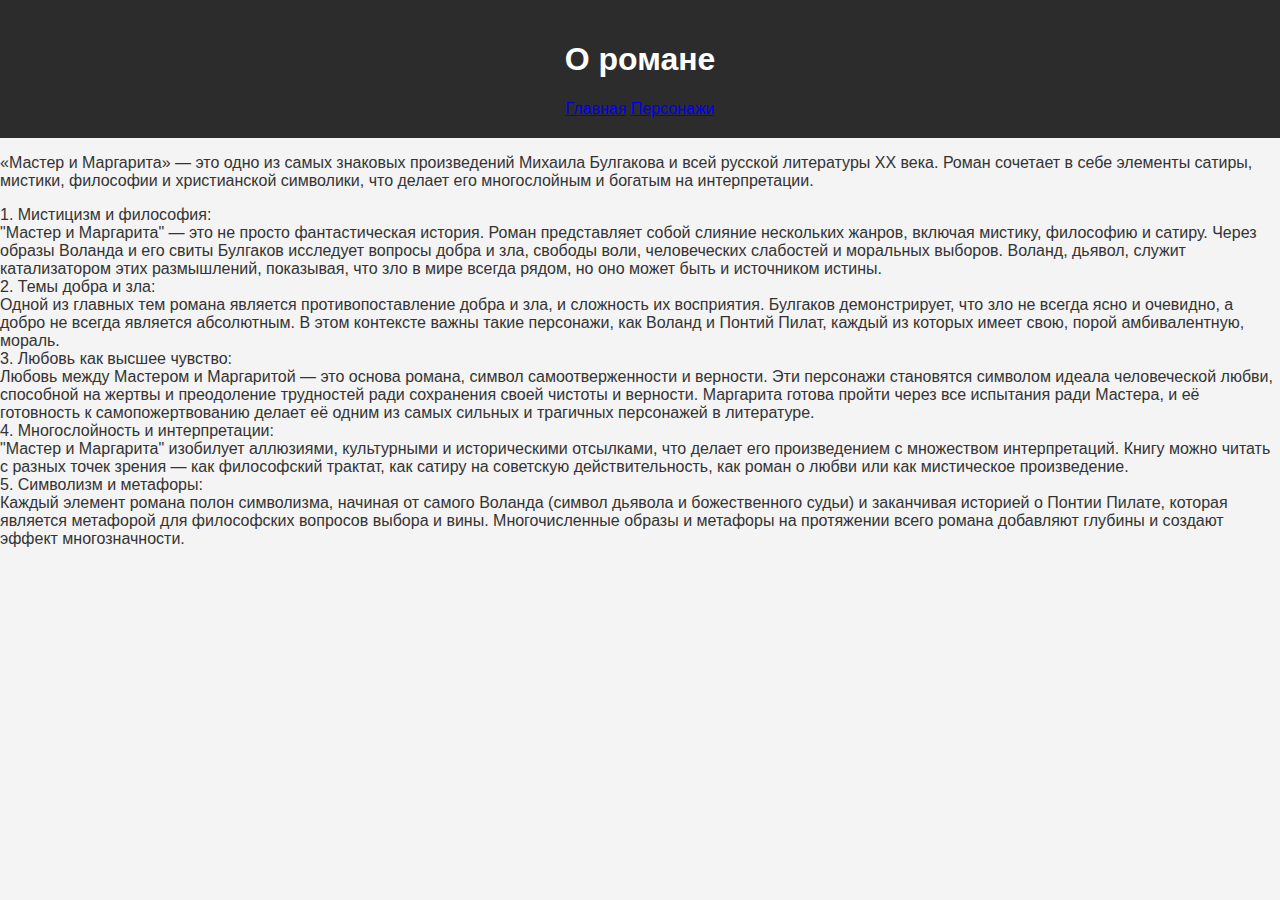
==== about.html @ 3c41e093 "Update about.html" ====
<!DOCTYPE html>
<html lang="ru">
<head>
    <meta charset="UTF-8">
    <meta name="viewport" content="width=device-width, initial-scale=1.0">
    <title>О романе - Мастер и Маргарита</title>
    <link rel="stylesheet" href="styles.css">
</head>
<body>
    <header>
        <h1>О романе</h1>
        <nav>
            <a href="index.html">Главная</a>
            <a href="characters.html">Персонажи</a>
        </nav>
    </header>
    <section>
        <p>«Мастер и Маргарита» — это одно из самых знаковых произведений Михаила Булгакова и всей русской литературы XX века. Роман сочетает в себе элементы сатиры, мистики, философии и христианской символики, что делает его многослойным и богатым на интерпретации.</p>

    
        
        <p>1. Мистицизм и философия:<br>
"Мастер и Маргарита" — это не просто фантастическая история. Роман представляет собой слияние нескольких жанров, включая мистику, философию и сатиру. Через образы Воланда и его свиты Булгаков исследует вопросы добра и зла, свободы воли, человеческих слабостей и моральных выборов. Воланд, дьявол, служит катализатором этих размышлений, показывая, что зло в мире всегда рядом, но оно может быть и источником истины.<br>
2. Темы добра и зла:<br>
Одной из главных тем романа является противопоставление добра и зла, и сложность их восприятия. Булгаков демонстрирует, что зло не всегда ясно и очевидно, а добро не всегда является абсолютным. В этом контексте важны такие персонажи, как Воланд и Понтий Пилат, каждый из которых имеет свою, порой амбивалентную, мораль.<br>
3. Любовь как высшее чувство:<br>
Любовь между Мастером и Маргаритой — это основа романа, символ самоотверженности и верности. Эти персонажи становятся символом идеала человеческой любви, способной на жертвы и преодоление трудностей ради сохранения своей чистоты и верности. Маргарита готова пройти через все испытания ради Мастера, и её готовность к самопожертвованию делает её одним из самых сильных и трагичных персонажей в литературе.<br>
4. Многослойность и интерпретации:<br>
"Мастер и Маргарита" изобилует аллюзиями, культурными и историческими отсылками, что делает его произведением с множеством интерпретаций. Книгу можно читать с разных точек зрения — как философский трактат, как сатиру на советскую действительность, как роман о любви или как мистическое произведение.<br>
5. Символизм и метафоры:<br>
Каждый элемент романа полон символизма, начиная от самого Воланда (символ дьявола и божественного судьи) и заканчивая историей о Понтии Пилате, которая является метафорой для философских вопросов выбора и вины. Многочисленные образы и метафоры на протяжении всего романа добавляют глубины и создают эффект многозначности.</p>
    
    </section>
</body>
</html>
---- styles.css ----
body {
    font-family: Arial, sans-serif;
    margin: 0;
    padding: 0;
    background-color: #f4f4f4;
    color: #333;
}

header {
    background-color: #2c2c2c;
    color: white;
    padding: 20px;
    text-align: center;
}

nav ul {
    list-style-type: none;
    padding: 0;
}

nav ul li {
    display: inline;
    margin: 0 15px;
}

nav ul li a {
    color: white;
    text-decoration: none;
}

main {
    padding: 20px;
}

section {
    margin-bottom: 30px;
}

footer {
    background-color: #2c2c2c;
    color: white;
    text-align: center;
    padding: 10px 0;
}
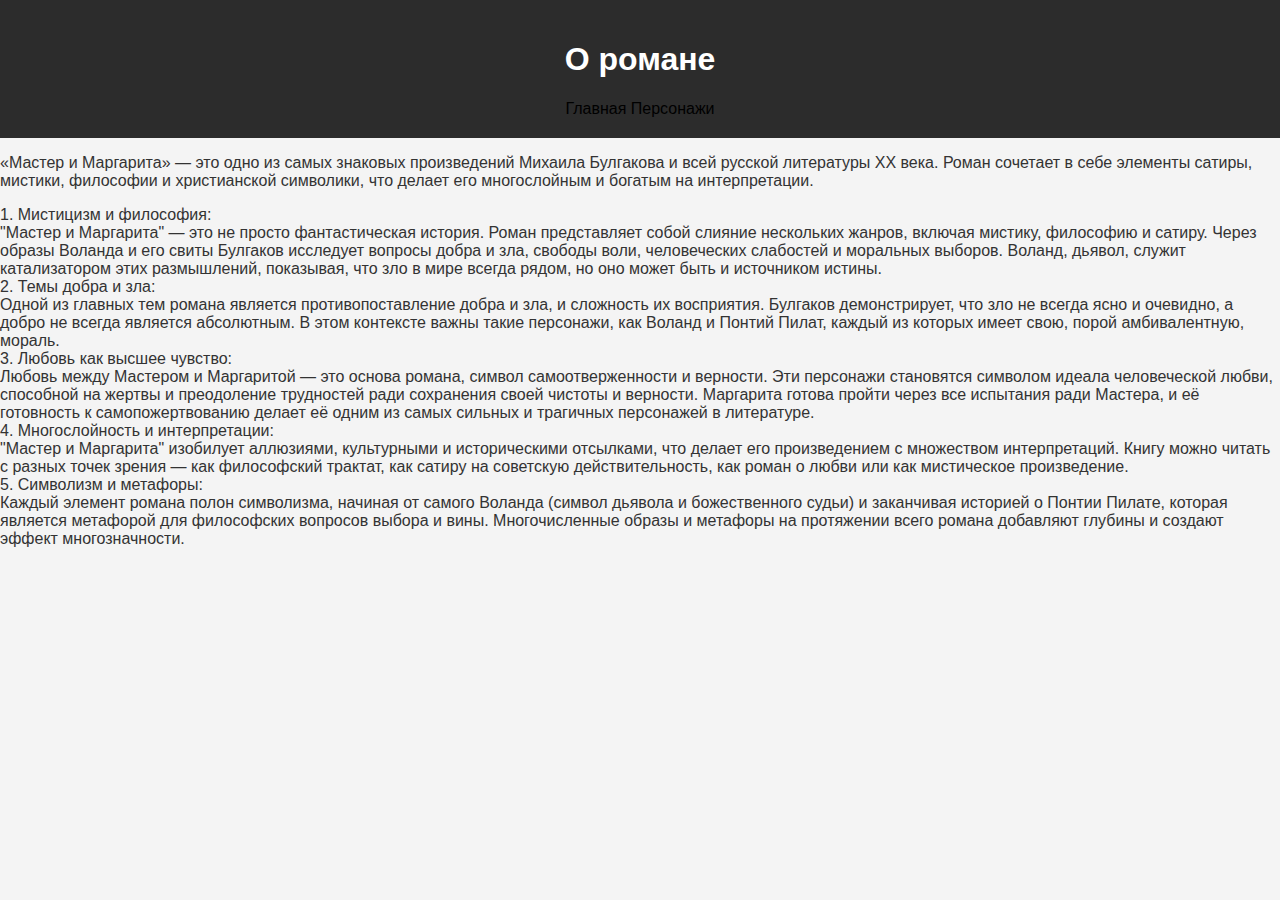
==== commit a2235ec7: "Update about.html" ====
--- a/about.html
+++ b/about.html
@@ -4,6 +4,26 @@
     <meta charset="UTF-8">
     <meta name="viewport" content="width=device-width, initial-scale=1.0">
     <title>О романе - Мастер и Маргарита</title>
+
+    <style>
+    a {
+            color: black; /* Цвет обычной ссылки */
+            text-decoration: none; /* Убирает подчёркивание */
+        }
+
+    a:hover {
+            color: blue; /* Цвет при наведении */
+        }
+
+a:visited {
+            color: grey /* Цвет для посещённых ссылок */
+        }
+
+    a:active {
+            color: red; /* Цвет при нажатии */
+        }
+    </style>
+    
     <link rel="stylesheet" href="styles.css">
 </head>
 <body>
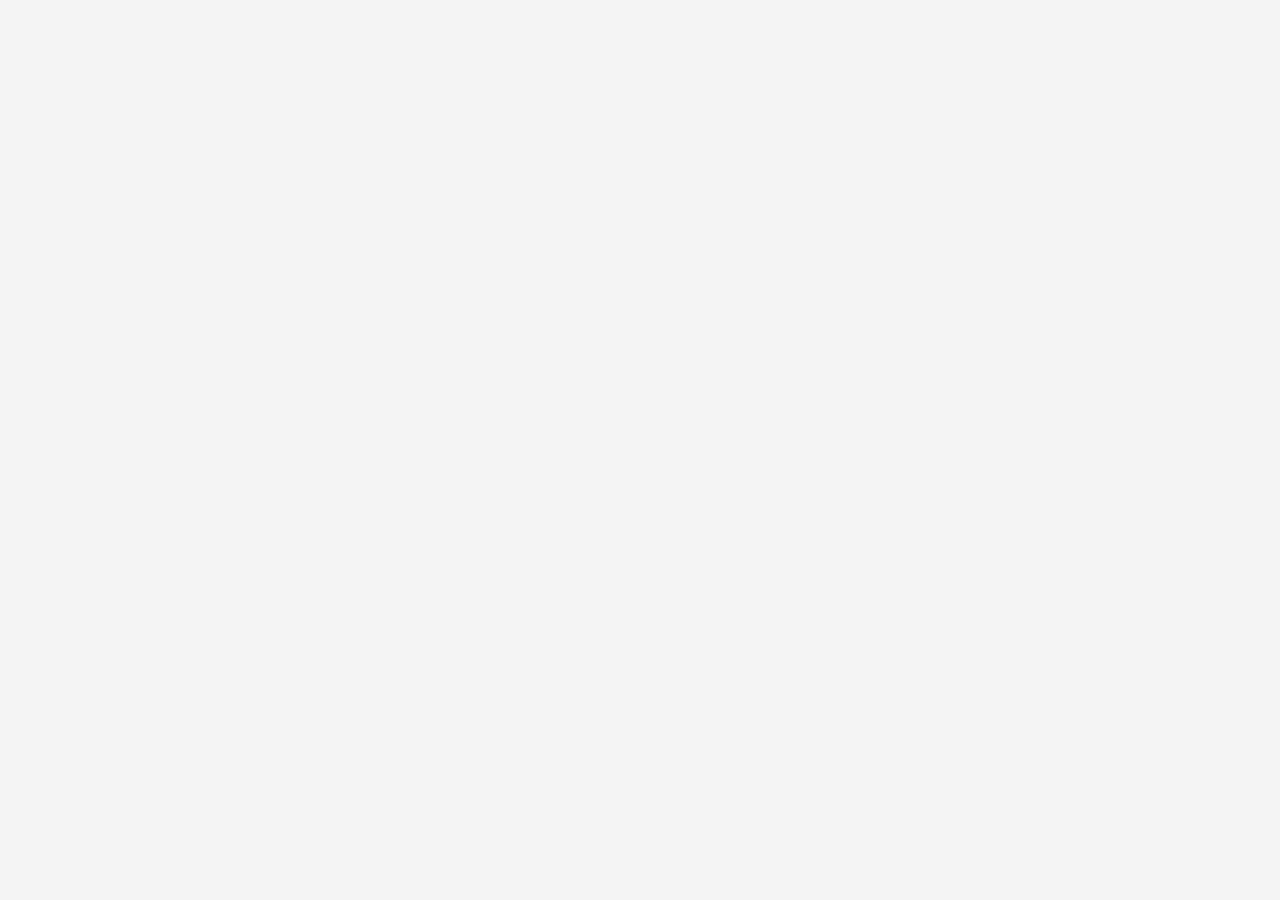
==== commit 01145575: "Update about.html" ====
--- a/about.html
+++ b/about.html
@@ -3,53 +3,25 @@
 <head>
     <meta charset="UTF-8">
     <meta name="viewport" content="width=device-width, initial-scale=1.0">
-    <title>О романе - Мастер и Маргарита</title>
-
+    <title>О романе | Мастер и Маргарита</title>
     <style>
-    a {
-            color: black; /* Цвет обычной ссылки */
-            text-decoration: none; /* Убирает подчёркивание */
+        body {
+            font-family: Arial, sans-serif;
+            background-color: #f4f4f4;
+            margin: 0;
+            padding: 20px;
         }
 
-    a:hover {
-            color: blue; /* Цвет при наведении */
+        header {
+            text-align: center;
         }
 
-a:visited {
-            color: grey /* Цвет для посещённых ссылок */
+        h1 {
+            color: #333;
         }
 
-    a:active {
-            color: red; /* Цвет при нажатии */
-        }
-    </style>
-    
-    <link rel="stylesheet" href="styles.css">
-</head>
-<body>
-    <header>
-        <h1>О романе</h1>
-        <nav>
-            <a href="index.html">Главная</a>
-            <a href="characters.html">Персонажи</a>
-        </nav>
-    </header>
-    <section>
-        <p>«Мастер и Маргарита» — это одно из самых знаковых произведений Михаила Булгакова и всей русской литературы XX века. Роман сочетает в себе элементы сатиры, мистики, философии и христианской символики, что делает его многослойным и богатым на интерпретации.</p>
-
-    
-        
-        <p>1. Мистицизм и философия:<br>
-"Мастер и Маргарита" — это не просто фантастическая история. Роман представляет собой слияние нескольких жанров, включая мистику, философию и сатиру. Через образы Воланда и его свиты Булгаков исследует вопросы добра и зла, свободы воли, человеческих слабостей и моральных выборов. Воланд, дьявол, служит катализатором этих размышлений, показывая, что зло в мире всегда рядом, но оно может быть и источником истины.<br>
-2. Темы добра и зла:<br>
-Одной из главных тем романа является противопоставление добра и зла, и сложность их восприятия. Булгаков демонстрирует, что зло не всегда ясно и очевидно, а добро не всегда является абсолютным. В этом контексте важны такие персонажи, как Воланд и Понтий Пилат, каждый из которых имеет свою, порой амбивалентную, мораль.<br>
-3. Любовь как высшее чувство:<br>
-Любовь между Мастером и Маргаритой — это основа романа, символ самоотверженности и верности. Эти персонажи становятся символом идеала человеческой любви, способной на жертвы и преодоление трудностей ради сохранения своей чистоты и верности. Маргарита готова пройти через все испытания ради Мастера, и её готовность к самопожертвованию делает её одним из самых сильных и трагичных персонажей в литературе.<br>
-4. Многослойность и интерпретации:<br>
-"Мастер и Маргарита" изобилует аллюзиями, культурными и историческими отсылками, что делает его произведением с множеством интерпретаций. Книгу можно читать с разных точек зрения — как философский трактат, как сатиру на советскую действительность, как роман о любви или как мистическое произведение.<br>
-5. Символизм и метафоры:<br>
-Каждый элемент романа полон символизма, начиная от самого Воланда (символ дьявола и божественного судьи) и заканчивая историей о Понтии Пилате, которая является метафорой для философских вопросов выбора и вины. Многочисленные образы и метафоры на протяжении всего романа добавляют глубины и создают эффект многозначности.</p>
-    
-    </section>
-</body>
-</html>
+        nav a {
+            margin: 0 15px;
+            color: #007bff;
+            text-decoration: none;
+            font-size:
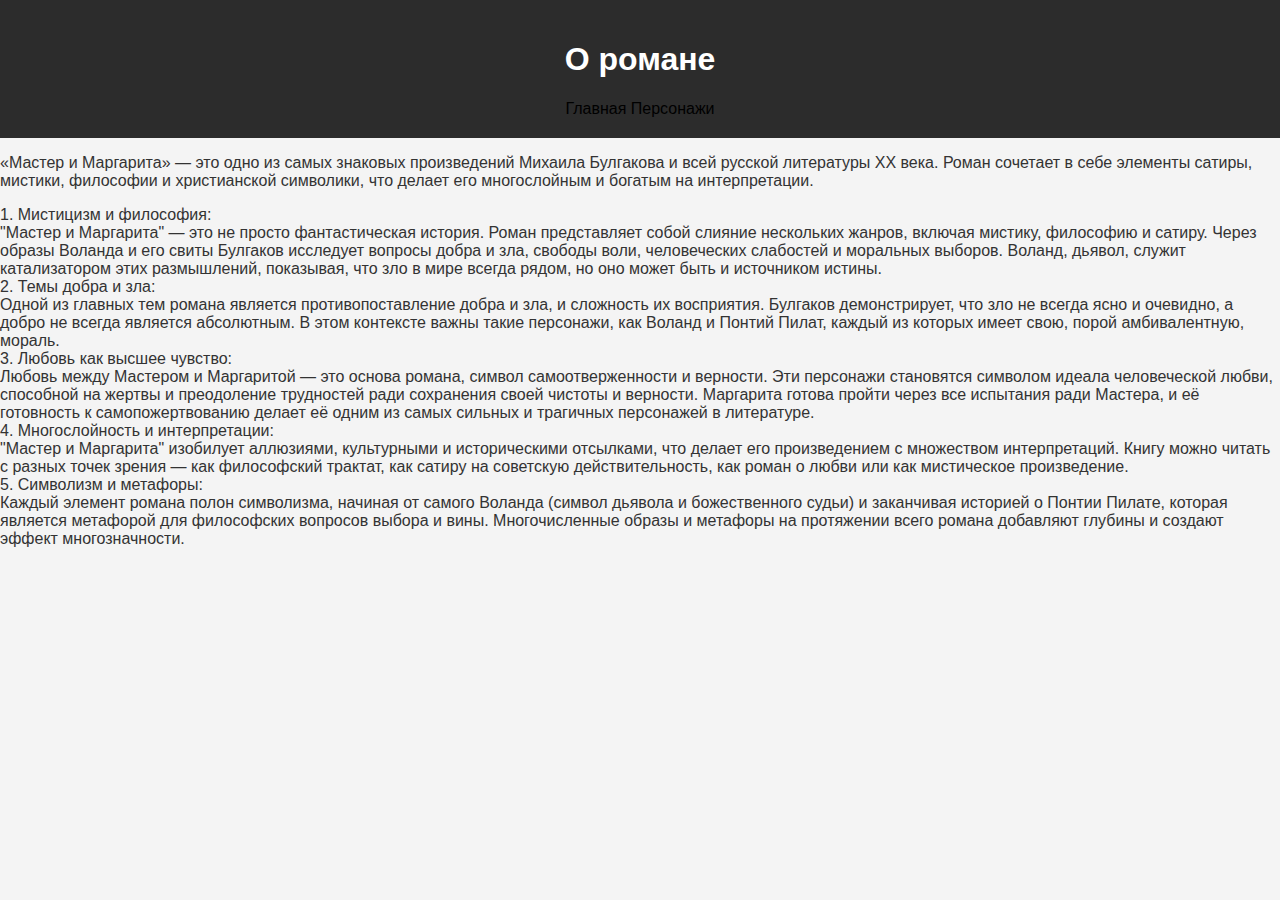
==== commit 0a8338bc: "Update about.html" ====
--- a/about.html
+++ b/about.html
@@ -3,25 +3,53 @@
 <head>
     <meta charset="UTF-8">
     <meta name="viewport" content="width=device-width, initial-scale=1.0">
-    <title>О романе | Мастер и Маргарита</title>
+    <title>О романе - Мастер и Маргарита</title>
+
     <style>
-        body {
-            font-family: Arial, sans-serif;
-            background-color: #f4f4f4;
-            margin: 0;
-            padding: 20px;
+    a {
+            color: black; /* Цвет обычной ссылки */
+            text-decoration: none; /* Убирает подчёркивание */
         }
 
-        header {
-            text-align: center;
+    a:hover {
+            color: blue; /* Цвет при наведении */
         }
 
-        h1 {
-            color: #333;
+a:visited {
+            color: grey /* Цвет для посещённых ссылок */
         }
 
-        nav a {
-            margin: 0 15px;
-            color: #007bff;
-            text-decoration: none;
-            font-size:
+    a:active {
+            color: red; /* Цвет при нажатии */
+        }
+    </style>
+    
+    <link rel="stylesheet" href="styles.css">
+</head>
+<body>
+    <header>
+        <h1>О романе</h1>
+        <nav>
+            <a href="index.html">Главная</a>
+            <a href="characters.html">Персонажи</a>
+        </nav>
+    </header>
+    <section>
+        <p>«Мастер и Маргарита» — это одно из самых знаковых произведений Михаила Булгакова и всей русской литературы XX века. Роман сочетает в себе элементы сатиры, мистики, философии и христианской символики, что делает его многослойным и богатым на интерпретации.</p>
+
+    
+        
+        <p>1. Мистицизм и философия:<br>
+"Мастер и Маргарита" — это не просто фантастическая история. Роман представляет собой слияние нескольких жанров, включая мистику, философию и сатиру. Через образы Воланда и его свиты Булгаков исследует вопросы добра и зла, свободы воли, человеческих слабостей и моральных выборов. Воланд, дьявол, служит катализатором этих размышлений, показывая, что зло в мире всегда рядом, но оно может быть и источником истины.<br>
+2. Темы добра и зла:<br>
+Одной из главных тем романа является противопоставление добра и зла, и сложность их восприятия. Булгаков демонстрирует, что зло не всегда ясно и очевидно, а добро не всегда является абсолютным. В этом контексте важны такие персонажи, как Воланд и Понтий Пилат, каждый из которых имеет свою, порой амбивалентную, мораль.<br>
+3. Любовь как высшее чувство:<br>
+Любовь между Мастером и Маргаритой — это основа романа, символ самоотверженности и верности. Эти персонажи становятся символом идеала человеческой любви, способной на жертвы и преодоление трудностей ради сохранения своей чистоты и верности. Маргарита готова пройти через все испытания ради Мастера, и её готовность к самопожертвованию делает её одним из самых сильных и трагичных персонажей в литературе.<br>
+4. Многослойность и интерпретации:<br>
+"Мастер и Маргарита" изобилует аллюзиями, культурными и историческими отсылками, что делает его произведением с множеством интерпретаций. Книгу можно читать с разных точек зрения — как философский трактат, как сатиру на советскую действительность, как роман о любви или как мистическое произведение.<br>
+5. Символизм и метафоры:<br>
+Каждый элемент романа полон символизма, начиная от самого Воланда (символ дьявола и божественного судьи) и заканчивая историей о Понтии Пилате, которая является метафорой для философских вопросов выбора и вины. Многочисленные образы и метафоры на протяжении всего романа добавляют глубины и создают эффект многозначности.</p>
+    
+    </section>
+</body>
+</html>
--- a/styles.css
+++ b/styles.css
@@ -0,0 +1,44 @@
+body {
+    font-family: Arial, sans-serif;
+    margin: 0;
+    padding: 0;
+    background-color: #f4f4f4;
+    color: #333;
+}
+
+header {
+    background-color: #2c2c2c;
+    color: white;
+    padding: 20px;
+    text-align: center;
+}
+
+nav ul {
+    list-style-type: none;
+    padding: 0;
+}
+
+nav ul li {
+    display: inline;
+    margin: 0 15px;
+}
+
+nav ul li a {
+    color: white;
+    text-decoration: none;
+}
+
+main {
+    padding: 20px;
+}
+
+section {
+    margin-bottom: 30px;
+}
+
+footer {
+    background-color: #2c2c2c;
+    color: white;
+    text-align: center;
+    padding: 10px 0;
+}
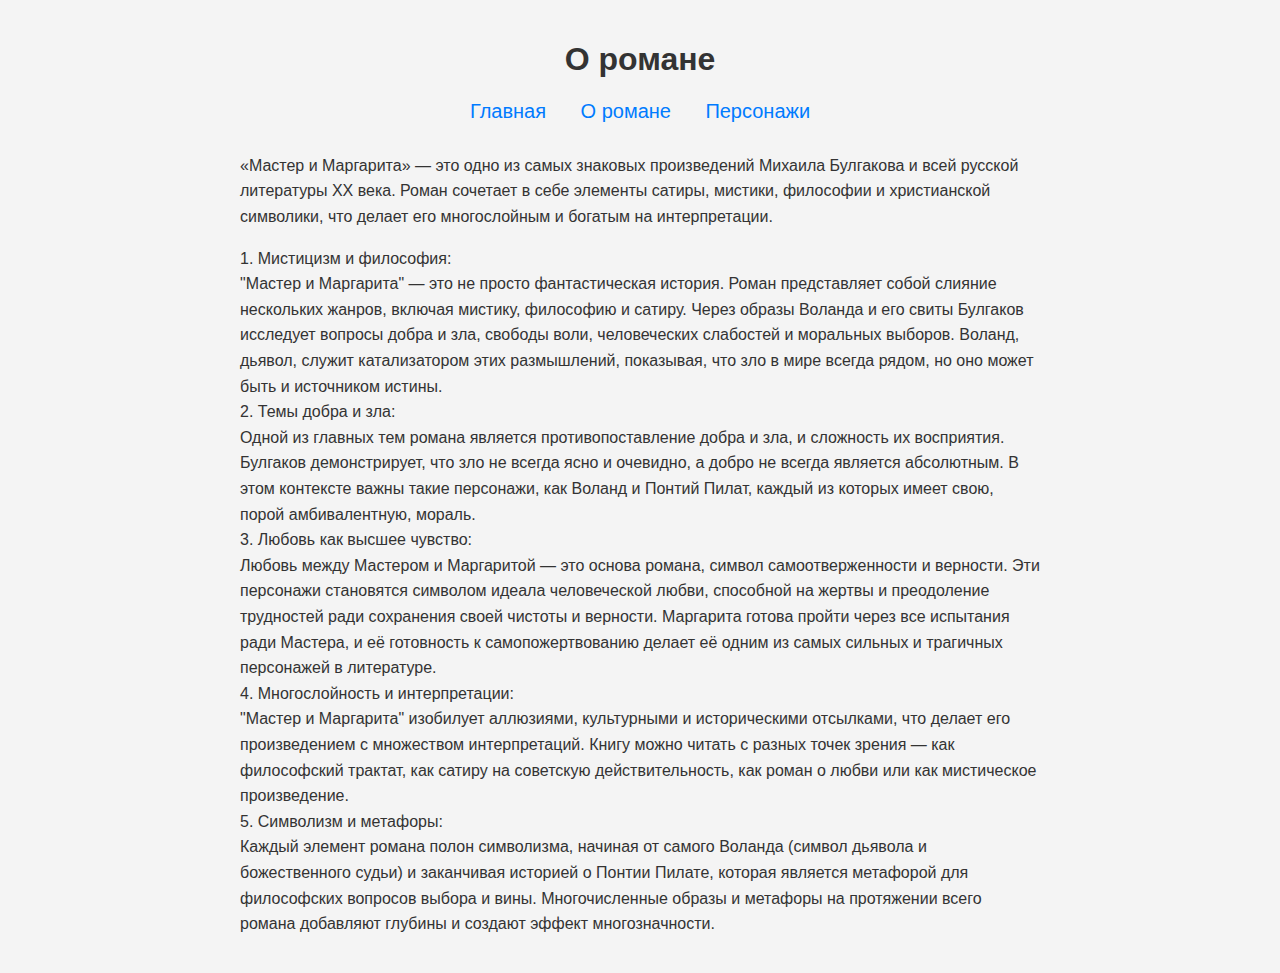
==== commit 6d2d2ecd: "Update about.html" ====
--- a/about.html
+++ b/about.html
@@ -3,42 +3,81 @@
 <head>
     <meta charset="UTF-8">
     <meta name="viewport" content="width=device-width, initial-scale=1.0">
-    <title>О романе - Мастер и Маргарита</title>
-
+    <title>О романе | Мастер и Маргарита</title>
     <style>
-    a {
-            color: black; /* Цвет обычной ссылки */
-            text-decoration: none; /* Убирает подчёркивание */
+        body {
+            font-family: Arial, sans-serif;
+            background-color: #f4f4f4;
+            margin: 0;
+            padding: 20px;
         }
 
-    a:hover {
-            color: blue; /* Цвет при наведении */
+        header {
+            text-align: center;
         }
 
-a:visited {
-            color: grey /* Цвет для посещённых ссылок */
+        h1 {
+            color: #333;
         }
 
-    a:active {
-            color: red; /* Цвет при нажатии */
+        nav a {
+            margin: 0 15px;
+            color: #007bff;
+            text-decoration: none;
+            font-size: 20px;
+            position: relative;
+            transition: color 0.3s ease;
+        }
+
+        nav a::after {
+            content: '';
+            display: block;
+            width: 0;
+            height: 2px;
+            background: #007bff;
+            transition: width 0.3s ease;
+            position: absolute;
+            left: 0;
+            bottom: -5px;
+        }
+
+        nav a:hover {
+            color: #ff4500;
+        }
+
+        nav a:hover::after {
+            width: 100%;
+        }
+
+        nav a:visited {
+            color: #007bff;
+        }
+
+        nav {
+            margin-bottom: 30px;
+        }
+
+        .content {
+            max-width: 800px;
+            margin: auto;
+            text-align: left;
+            line-height: 1.6;
+            color: #333;
         }
     </style>
-    
-    <link rel="stylesheet" href="styles.css">
 </head>
 <body>
     <header>
         <h1>О романе</h1>
         <nav>
             <a href="index.html">Главная</a>
+            <a href="about.html">О романе</a>
             <a href="characters.html">Персонажи</a>
         </nav>
     </header>
-    <section>
+
+    <main class="content">
         <p>«Мастер и Маргарита» — это одно из самых знаковых произведений Михаила Булгакова и всей русской литературы XX века. Роман сочетает в себе элементы сатиры, мистики, философии и христианской символики, что делает его многослойным и богатым на интерпретации.</p>
-
-    
-        
         <p>1. Мистицизм и философия:<br>
 "Мастер и Маргарита" — это не просто фантастическая история. Роман представляет собой слияние нескольких жанров, включая мистику, философию и сатиру. Через образы Воланда и его свиты Булгаков исследует вопросы добра и зла, свободы воли, человеческих слабостей и моральных выборов. Воланд, дьявол, служит катализатором этих размышлений, показывая, что зло в мире всегда рядом, но оно может быть и источником истины.<br>
 2. Темы добра и зла:<br>
@@ -49,7 +88,6 @@
 "Мастер и Маргарита" изобилует аллюзиями, культурными и историческими отсылками, что делает его произведением с множеством интерпретаций. Книгу можно читать с разных точек зрения — как философский трактат, как сатиру на советскую действительность, как роман о любви или как мистическое произведение.<br>
 5. Символизм и метафоры:<br>
 Каждый элемент романа полон символизма, начиная от самого Воланда (символ дьявола и божественного судьи) и заканчивая историей о Понтии Пилате, которая является метафорой для философских вопросов выбора и вины. Многочисленные образы и метафоры на протяжении всего романа добавляют глубины и создают эффект многозначности.</p>
-    
-    </section>
+    </main>
 </body>
 </html>
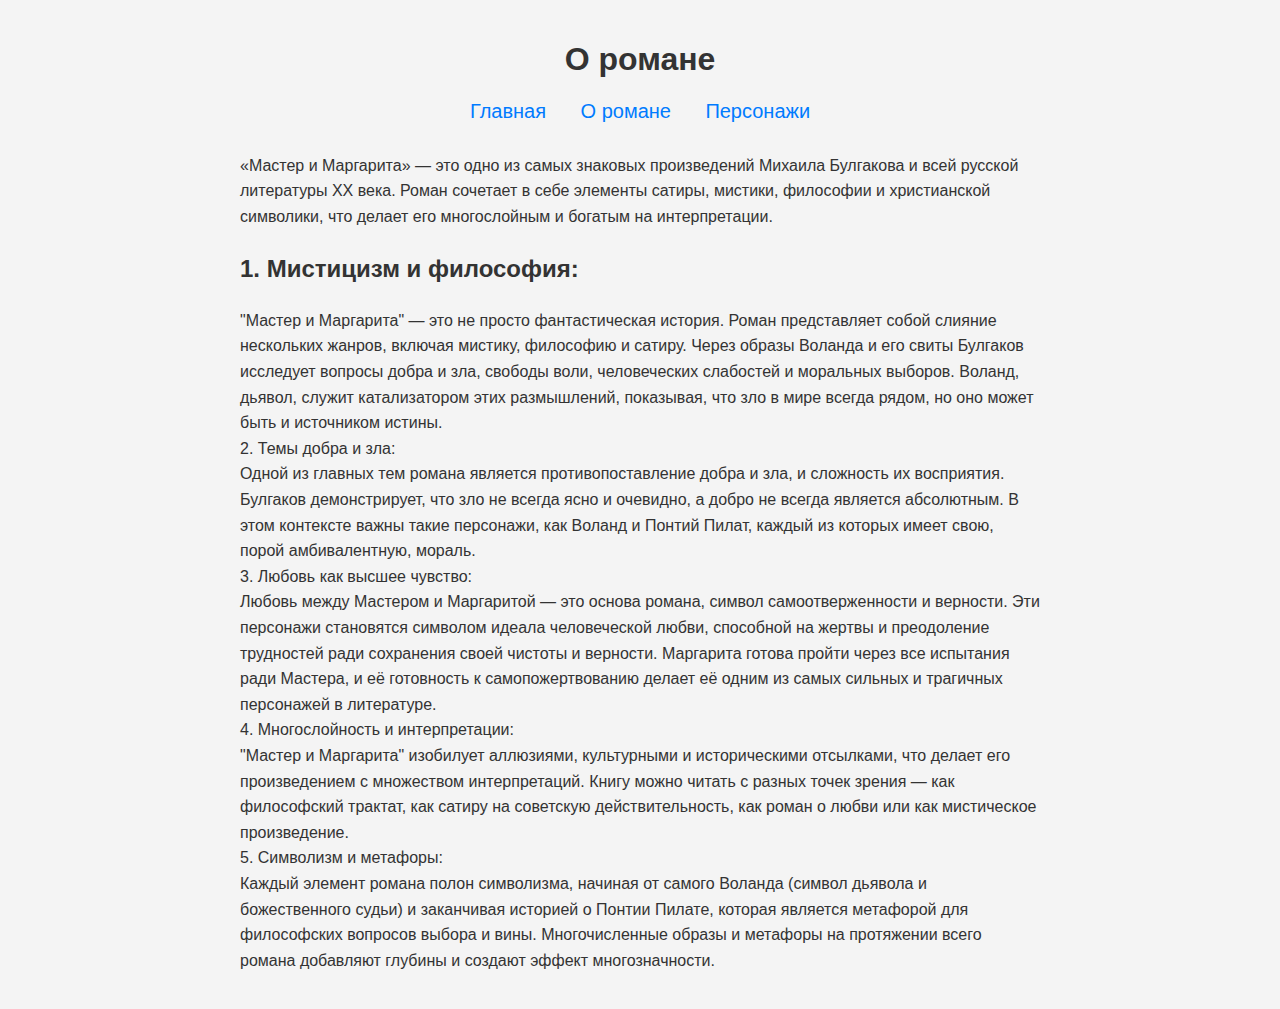
==== commit 957569fd: "Update about.html" ====
--- a/about.html
+++ b/about.html
@@ -77,8 +77,11 @@
     </header>
 
     <main class="content">
-        <p>«Мастер и Маргарита» — это одно из самых знаковых произведений Михаила Булгакова и всей русской литературы XX века. Роман сочетает в себе элементы сатиры, мистики, философии и христианской символики, что делает его многослойным и богатым на интерпретации.</p>
-        <p>1. Мистицизм и философия:<br>
+                <section class="about">
+                  <p>«Мастер и Маргарита» — это одно из самых знаковых произведений Михаила Булгакова и всей русской литературы XX века. Роман сочетает в себе элементы сатиры, мистики, философии и христианской символики, что делает его многослойным и богатым на интерпретации.</p>  
+            <h2>1. Мистицизм и философия:<br></h2>
+        
+        <p>
 "Мастер и Маргарита" — это не просто фантастическая история. Роман представляет собой слияние нескольких жанров, включая мистику, философию и сатиру. Через образы Воланда и его свиты Булгаков исследует вопросы добра и зла, свободы воли, человеческих слабостей и моральных выборов. Воланд, дьявол, служит катализатором этих размышлений, показывая, что зло в мире всегда рядом, но оно может быть и источником истины.<br>
 2. Темы добра и зла:<br>
 Одной из главных тем романа является противопоставление добра и зла, и сложность их восприятия. Булгаков демонстрирует, что зло не всегда ясно и очевидно, а добро не всегда является абсолютным. В этом контексте важны такие персонажи, как Воланд и Понтий Пилат, каждый из которых имеет свою, порой амбивалентную, мораль.<br>
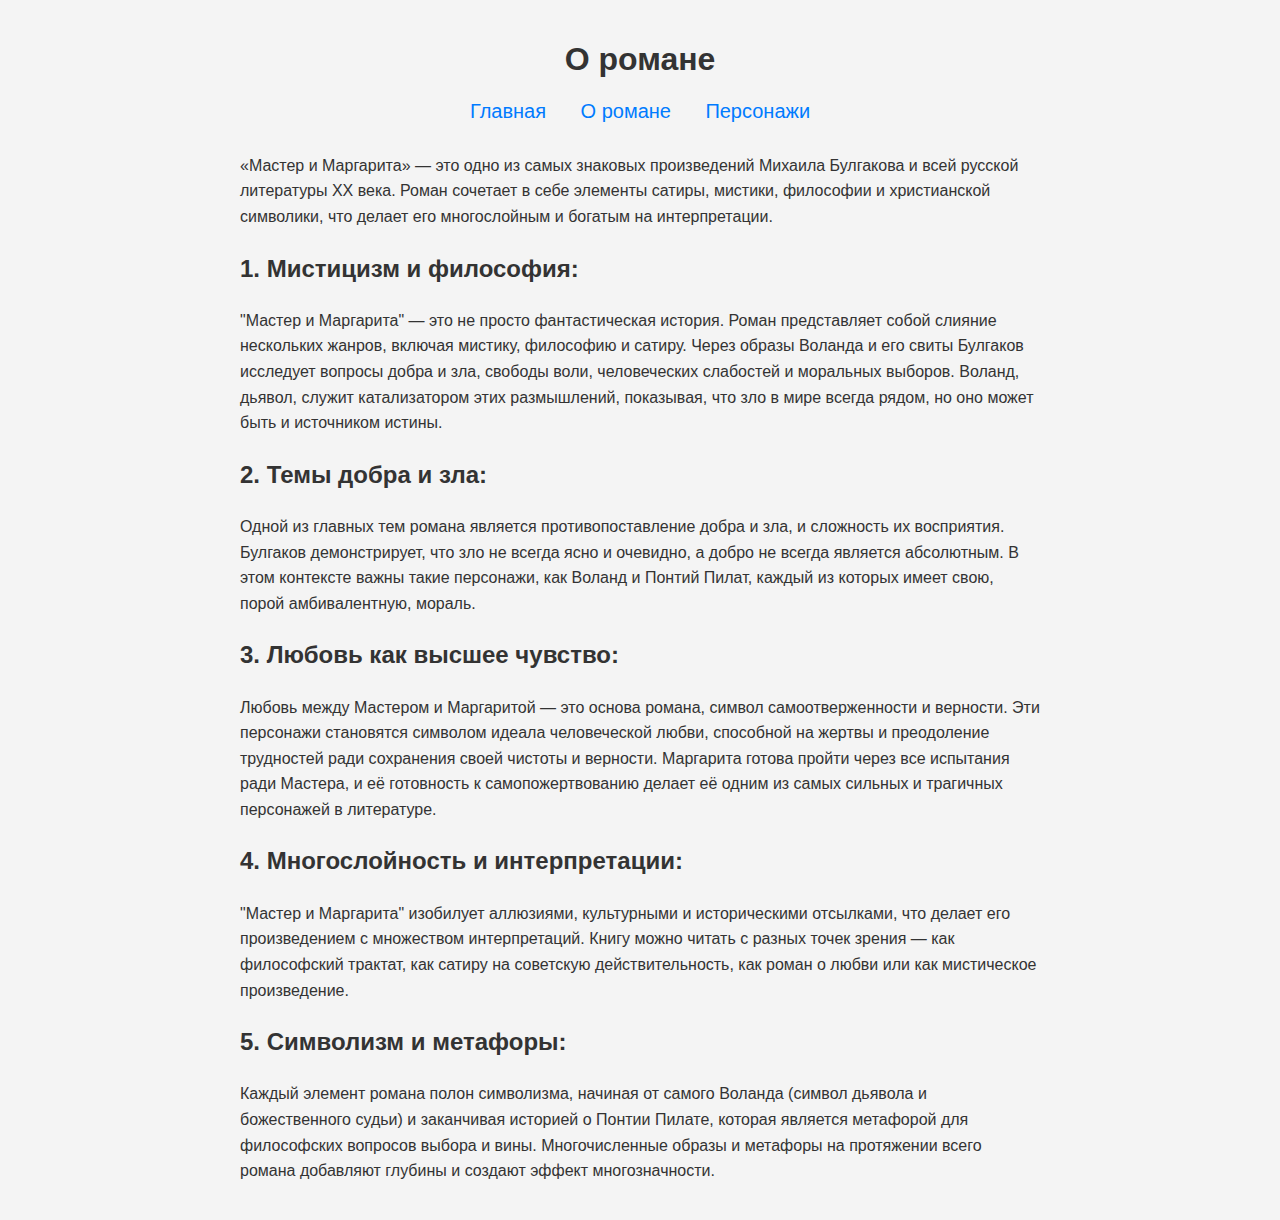
==== commit 1b63240b: "Update about.html" ====
--- a/about.html
+++ b/about.html
@@ -83,13 +83,13 @@
         
         <p>
 "Мастер и Маргарита" — это не просто фантастическая история. Роман представляет собой слияние нескольких жанров, включая мистику, философию и сатиру. Через образы Воланда и его свиты Булгаков исследует вопросы добра и зла, свободы воли, человеческих слабостей и моральных выборов. Воланд, дьявол, служит катализатором этих размышлений, показывая, что зло в мире всегда рядом, но оно может быть и источником истины.<br>
-2. Темы добра и зла:<br>
+<h2>2. Темы добра и зла:<br></h2>
 Одной из главных тем романа является противопоставление добра и зла, и сложность их восприятия. Булгаков демонстрирует, что зло не всегда ясно и очевидно, а добро не всегда является абсолютным. В этом контексте важны такие персонажи, как Воланд и Понтий Пилат, каждый из которых имеет свою, порой амбивалентную, мораль.<br>
-3. Любовь как высшее чувство:<br>
+<h2>3. Любовь как высшее чувство:<br></h2>
 Любовь между Мастером и Маргаритой — это основа романа, символ самоотверженности и верности. Эти персонажи становятся символом идеала человеческой любви, способной на жертвы и преодоление трудностей ради сохранения своей чистоты и верности. Маргарита готова пройти через все испытания ради Мастера, и её готовность к самопожертвованию делает её одним из самых сильных и трагичных персонажей в литературе.<br>
-4. Многослойность и интерпретации:<br>
+<h2>4. Многослойность и интерпретации:<br></h2>
 "Мастер и Маргарита" изобилует аллюзиями, культурными и историческими отсылками, что делает его произведением с множеством интерпретаций. Книгу можно читать с разных точек зрения — как философский трактат, как сатиру на советскую действительность, как роман о любви или как мистическое произведение.<br>
-5. Символизм и метафоры:<br>
+<h2>5. Символизм и метафоры:<br></h2>
 Каждый элемент романа полон символизма, начиная от самого Воланда (символ дьявола и божественного судьи) и заканчивая историей о Понтии Пилате, которая является метафорой для философских вопросов выбора и вины. Многочисленные образы и метафоры на протяжении всего романа добавляют глубины и создают эффект многозначности.</p>
     </main>
 </body>
